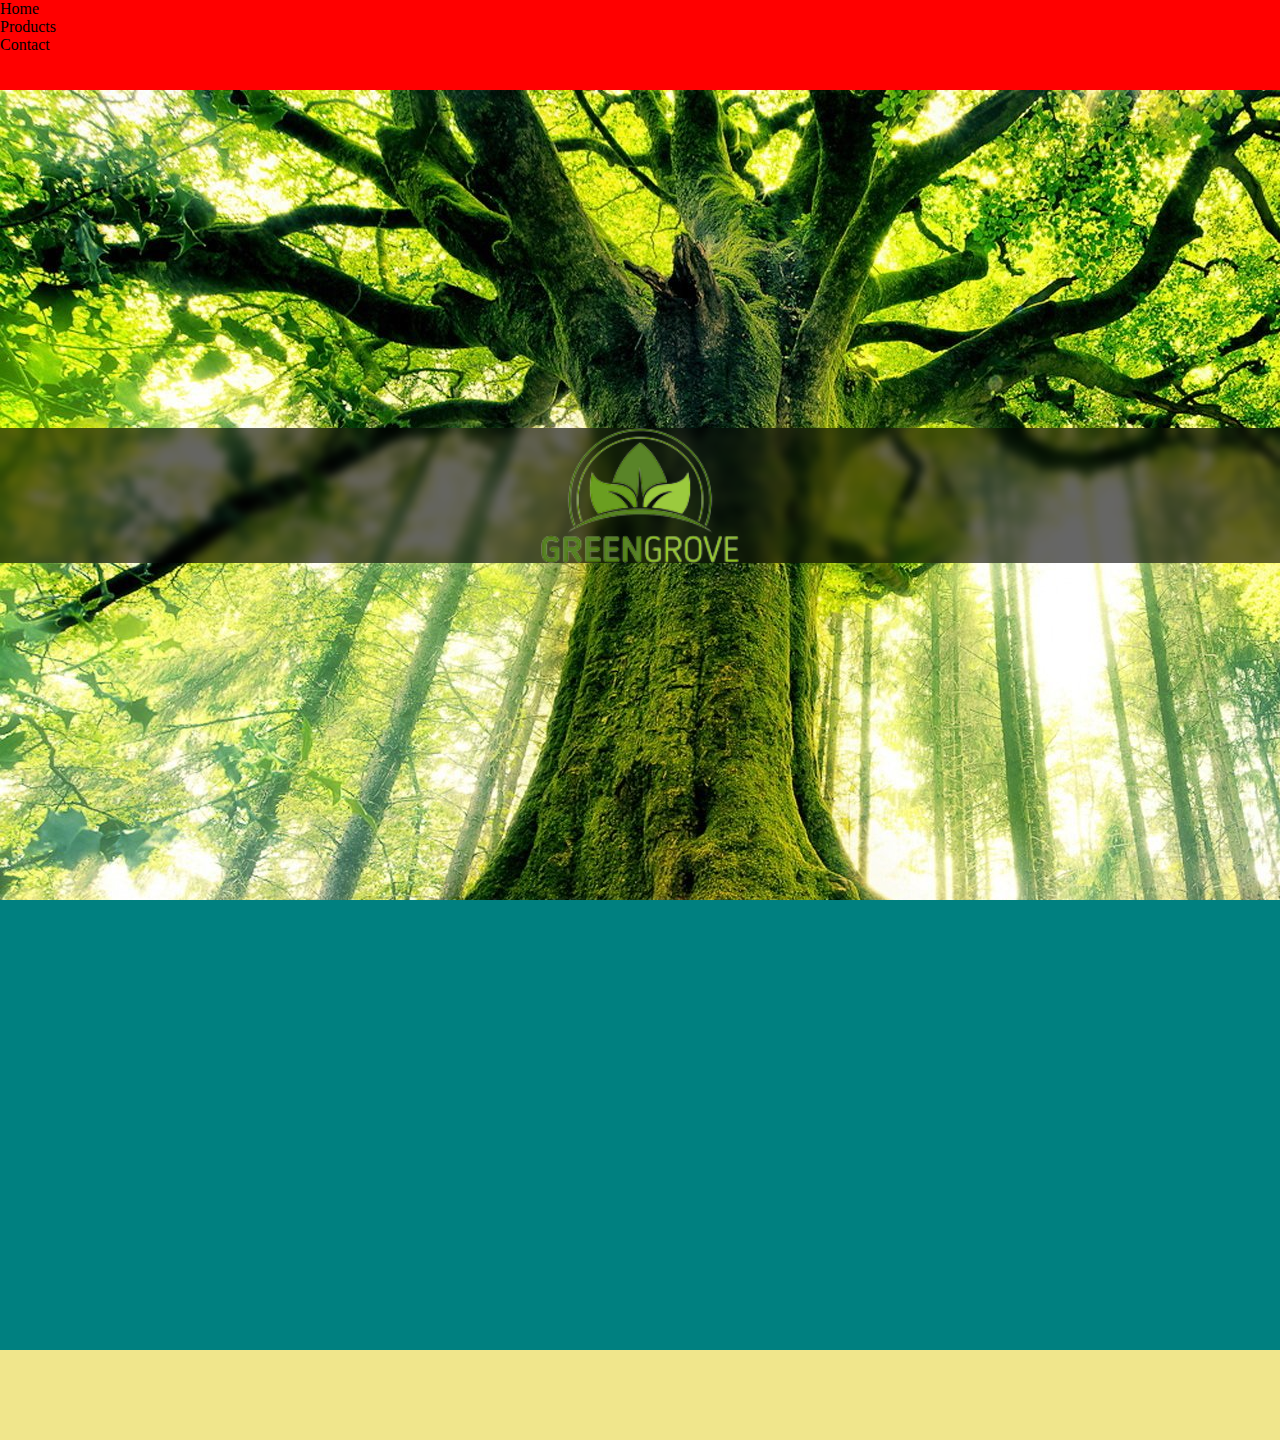
==== index.html @ 433d73db "Started With Homepage" ====
<!DOCTYPE html>
<html lang="en">
<head>
    <meta charset="UTF-8">
    <meta http-equiv="X-UA-Compatible" content="IE=edge">
    <meta name="viewport" content="width=device-width, initial-scale=1.0">
    <title>GreenGrove</title>
    <link rel="stylesheet" href="css/css.css">
</head>
<body>
    <div id="wrapper">
        <nav>
            <div class="home">Home</div>
            <div class="products">Products</div>
            <div class="contact">Contact</div>
        </nav>
        <header>
            <div class="blured">
                <img src="img/logo.png" alt="GreenGrove">
            </div>
        </header>
        <main>
            <section class="section1"></section>
            <section class="section2"></section>
            <section class="section3"></section>
        </main>
        <footer></footer>
    </div>
</body>
</html>
---- css/css.css ----
body{
    margin: 0;
    overflow-x: hidden;
}
#wrapper{
    height: calc(100vh);
    width: calc(100vw);
    display: grid;
    grid-template-columns: 100vw;
    grid-template-rows: 10vh 90vh 50vh 10vh;
    grid-template-areas: 
    'nav'
    'hd'
    'mn'
    'ft';
}

nav{
    grid-area: nav;
    background-color: red;
}

header{
    grid-area: hd;
    background-color: blue;
    object-fit: cover;
    background-image: url(../img/tree.png);
    display: flex;
    align-items: center;
}
.blured{
    width: 100%;
    height: 15vh;
    background: rgba( 0, 0, 0, 0.6 );
    backdrop-filter: blur(5px);
    display: flex;
    justify-content: center;
}

main{
    grid-area: mn;
    background-color: teal;
}

footer{
    grid-area: ft;
    background-color: khaki;
}
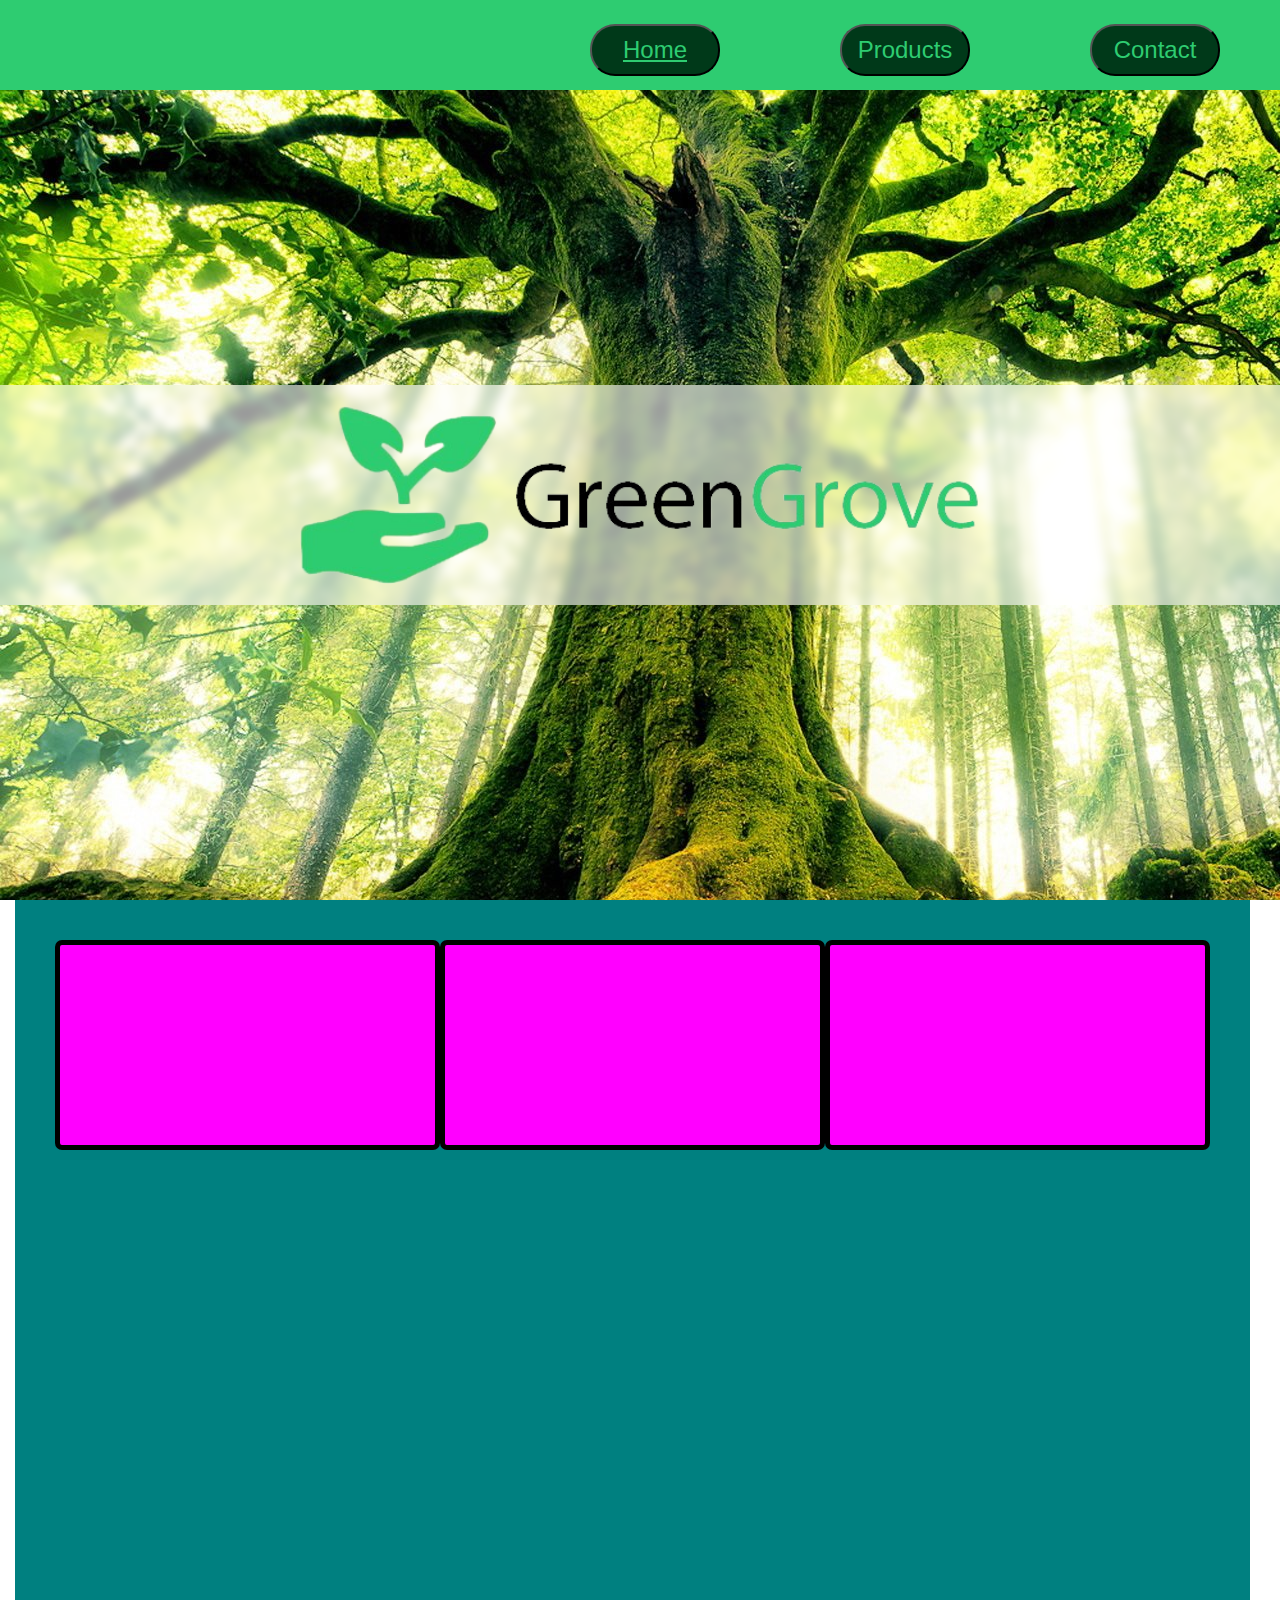
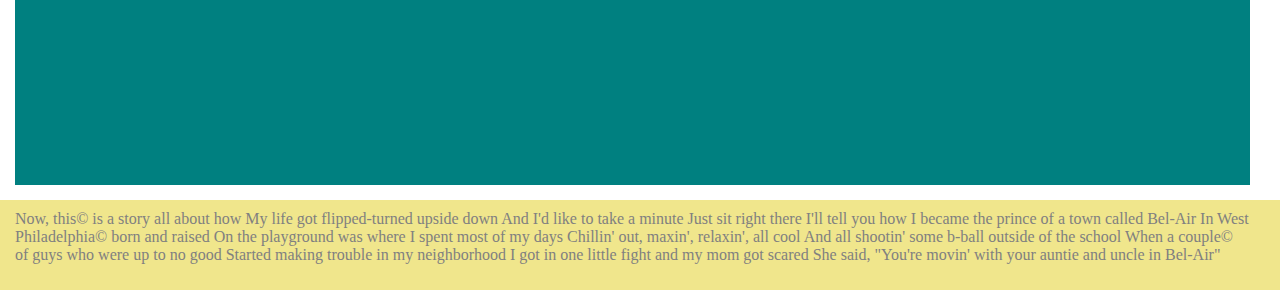
==== commit efb94634: "Jobbar på Products" ====
--- a/index.html
+++ b/index.html
@@ -5,18 +5,18 @@
     <meta http-equiv="X-UA-Compatible" content="IE=edge">
     <meta name="viewport" content="width=device-width, initial-scale=1.0">
     <title>GreenGrove</title>
-    <link rel="stylesheet" href="css/css.css">
+    <link rel="stylesheet" href="css/index.css">
 </head>
 <body>
     <div id="wrapper">
         <nav>
-            <div class="home">Home</div>
-            <div class="products">Products</div>
-            <div class="contact">Contact</div>
+            <a href="index.html"><button class="home" >Home</button></a>
+            <a href="products.html"><button class="products" >Products</button></a>
+            <a href="contact.html"><button class="contact" >Contact</button></a>
         </nav>
         <header>
             <div class="blured">
-                <img src="img/logo.png" alt="GreenGrove">
+                <img src="img/logo1-removebg-preview.png" alt="GreenGrove">
             </div>
         </header>
         <main>
@@ -24,7 +24,19 @@
             <section class="section2"></section>
             <section class="section3"></section>
         </main>
-        <footer></footer>
+        <footer>Now, this© is a story all about how
+            My life got flipped-turned upside down
+            And I'd like to take a minute
+            Just sit right there
+            I'll tell you how I became the prince of a town called Bel-Air
+            In West Philadelphia© born and raised
+            On the playground was where I spent most of my days
+            Chillin' out, maxin', relaxin', all cool
+            And all shootin' some b-ball outside of the school
+            When a couple© of guys who were up to no good
+            Started making trouble in my neighborhood
+            I got in one little fight and my mom got scared
+            She said, "You're movin' with your auntie and uncle in Bel-Air"</footer>
     </div>
 </body>
 </html>--- a/css/index.css
+++ b/css/index.css
@@ -0,0 +1,91 @@
+body{
+    margin: 0;
+    overflow-x: hidden;
+    background-image: url(../img/tree.png);
+    background-attachment: fixed;
+}
+#wrapper{
+    height: calc(100vh);
+    width: calc(100vw);
+    display: grid;
+    grid-template-columns: 100vw;
+    grid-template-rows: 10vh 90vh 100vh 10vh;
+    grid-template-areas: 
+    'nav'
+    'hd'
+    'mn'
+    'ft';
+}
+
+nav{
+    grid-area: nav;
+    background-color: #2ecc71;
+    font-size: 3rem;
+    display: flex;
+    justify-content: right;
+    align-items: center;
+}
+
+button{
+    height: auto;
+    padding: 10px;
+    width: 130px;
+    font-size: 1.5rem;
+    border-radius: 25px;
+    margin-left: 60px;
+    margin-right: 60px;
+    background-color: #003919;
+    color: #2ecc71;
+}
+
+button:hover{
+    background-color: blue;
+    font-weight: 600;
+}
+
+.home{
+    text-decoration: underline;
+}
+
+header{
+    grid-area: hd;
+    object-fit: cover;
+    display: flex;
+    align-items: center;
+}
+.blured{
+    width: 100%;
+    height: 20vh;
+    background: rgba( 255, 255, 255, 0.6 );
+    backdrop-filter: blur(5px);
+    display: flex;
+    justify-content: center;
+    padding: 20px;
+}
+
+main{
+    grid-area: mn;
+    background-color: teal;
+    padding: 40px;
+    display: flex;
+    margin-left: 15px;
+    margin-right: 30px;
+    margin-bottom: 15px;
+}
+
+footer{
+    grid-area: ft;
+    background-color: khaki;
+    color: grey;
+    padding-left: 15px;
+    padding-right: 30px;
+    padding-top: 10px;
+}
+
+section{
+    background-color: magenta;
+    width: 33%;
+    height: 200px;
+    border-radius: 7px;
+    border: solid black 5px;
+}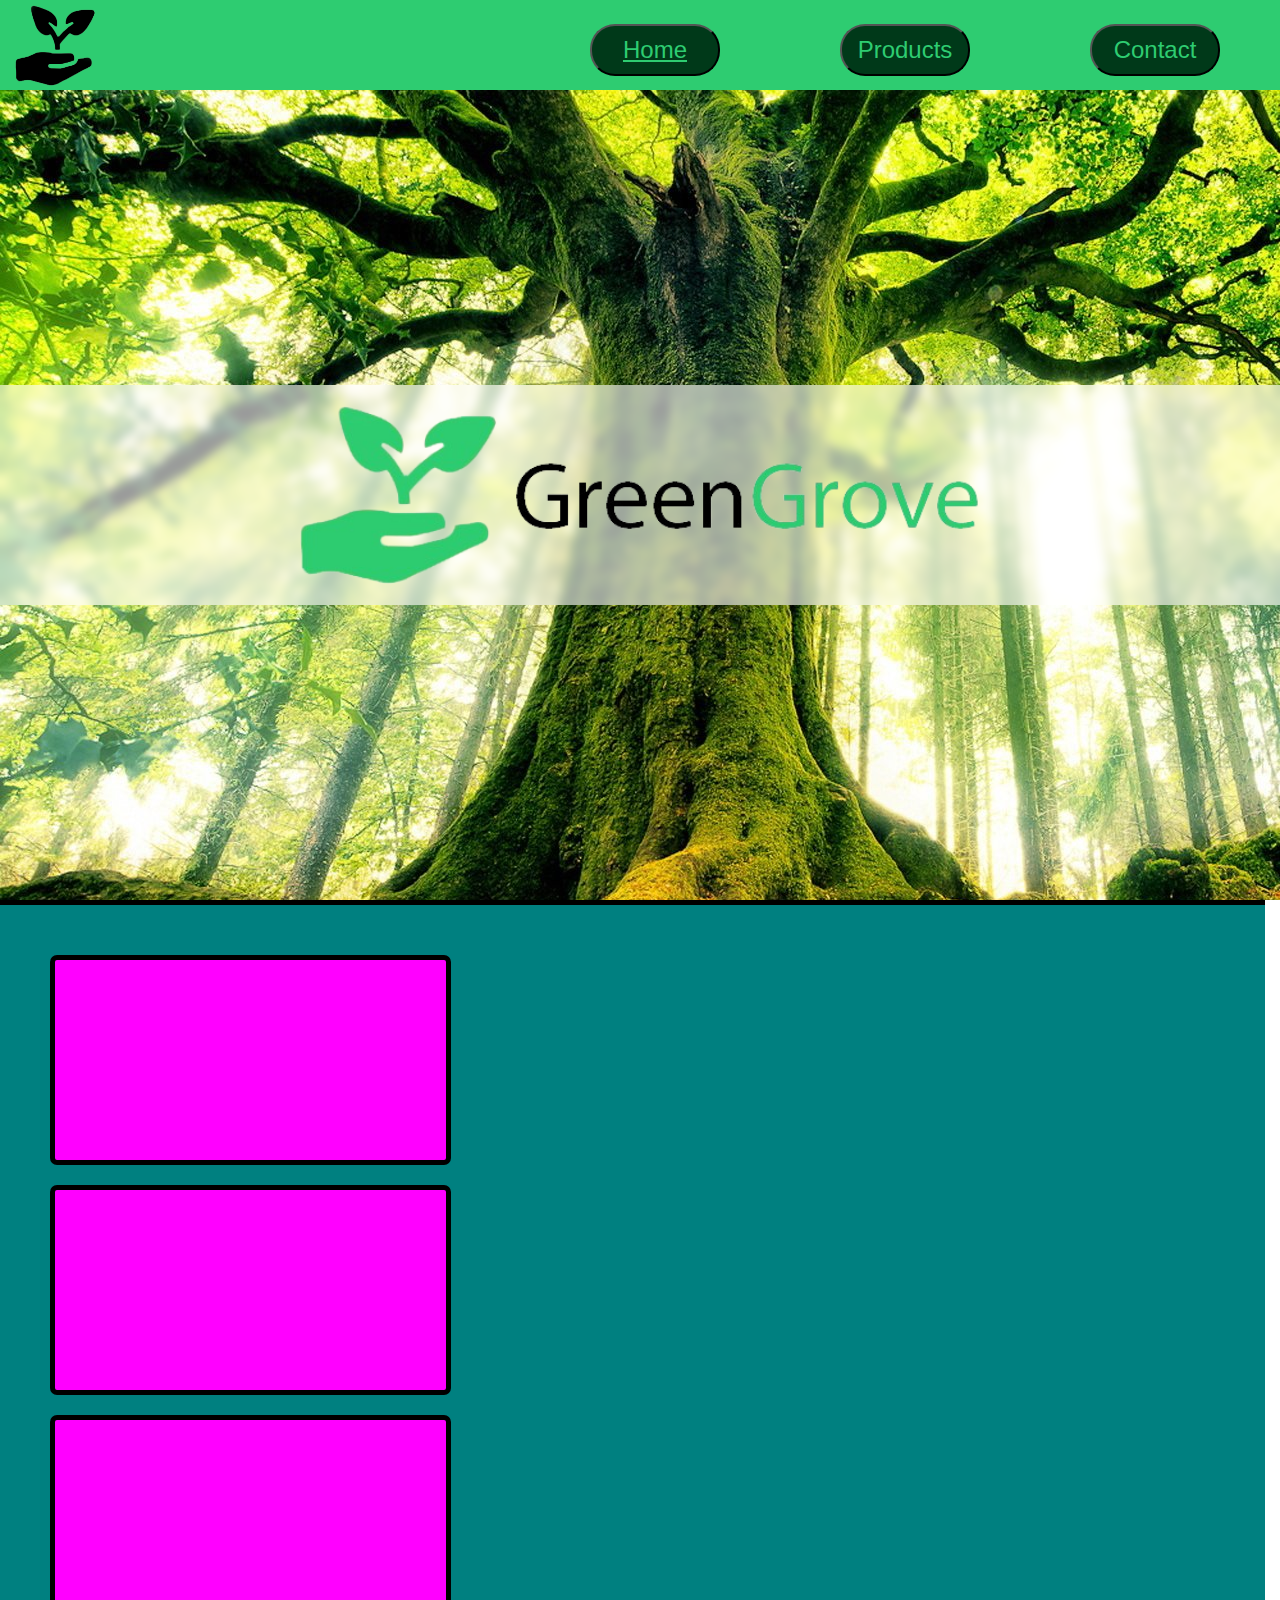
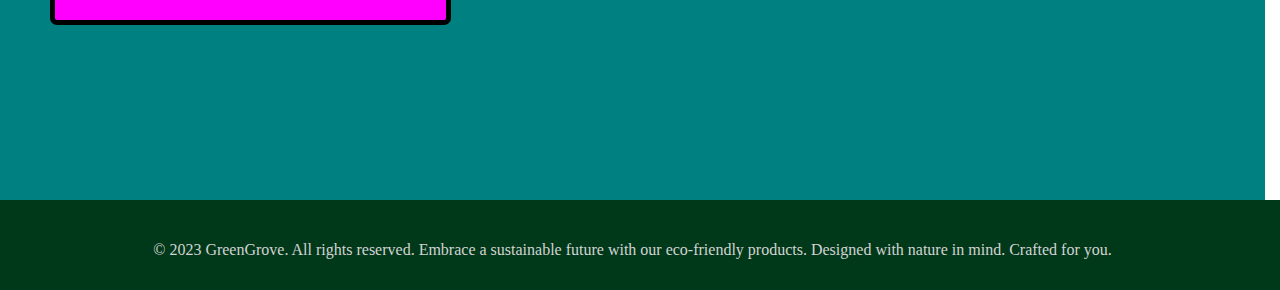
==== commit 94226f7c: "Almost finished products" ====
--- a/index.html
+++ b/index.html
@@ -8,6 +8,7 @@
     <link rel="stylesheet" href="css/index.css">
 </head>
 <body>
+    <img src="img/symbol.png" alt="logo" class="symbol">
     <div id="wrapper">
         <nav>
             <a href="index.html"><button class="home" >Home</button></a>
@@ -24,19 +25,10 @@
             <section class="section2"></section>
             <section class="section3"></section>
         </main>
-        <footer>Now, this© is a story all about how
-            My life got flipped-turned upside down
-            And I'd like to take a minute
-            Just sit right there
-            I'll tell you how I became the prince of a town called Bel-Air
-            In West Philadelphia© born and raised
-            On the playground was where I spent most of my days
-            Chillin' out, maxin', relaxin', all cool
-            And all shootin' some b-ball outside of the school
-            When a couple© of guys who were up to no good
-            Started making trouble in my neighborhood
-            I got in one little fight and my mom got scared
-            She said, "You're movin' with your auntie and uncle in Bel-Air"</footer>
+        <footer>© 2023 GreenGrove. All rights reserved. 
+            Embrace a sustainable future with our eco-friendly 
+            products. Designed with nature in mind. Crafted for you.
+        </footer>
     </div>
 </body>
 </html>--- a/css/index.css
+++ b/css/index.css
@@ -4,6 +4,16 @@
     background-image: url(../img/tree.png);
     background-attachment: fixed;
 }
+
+.symbol{
+    height: 9vh;
+    width: 9vh;
+    z-index: 0;
+    position: absolute;
+    left: 15px;
+    top: 5px;
+}
+
 #wrapper{
     height: calc(100vh);
     width: calc(100vw);
@@ -68,15 +78,18 @@
     background-color: teal;
     padding: 40px;
     display: flex;
-    margin-left: 15px;
-    margin-right: 30px;
-    margin-bottom: 15px;
+    flex-direction: column;
+    margin-right: 15px;
+    border-top: 5px solid black;
 }
 
 footer{
+    display: flex;
+    justify-content: center;
+    align-items: center;
     grid-area: ft;
-    background-color: khaki;
-    color: grey;
+    background-color: #003919;
+    color: lightgrey;
     padding-left: 15px;
     padding-right: 30px;
     padding-top: 10px;
@@ -88,4 +101,5 @@
     height: 200px;
     border-radius: 7px;
     border: solid black 5px;
+    margin: 10px;
 }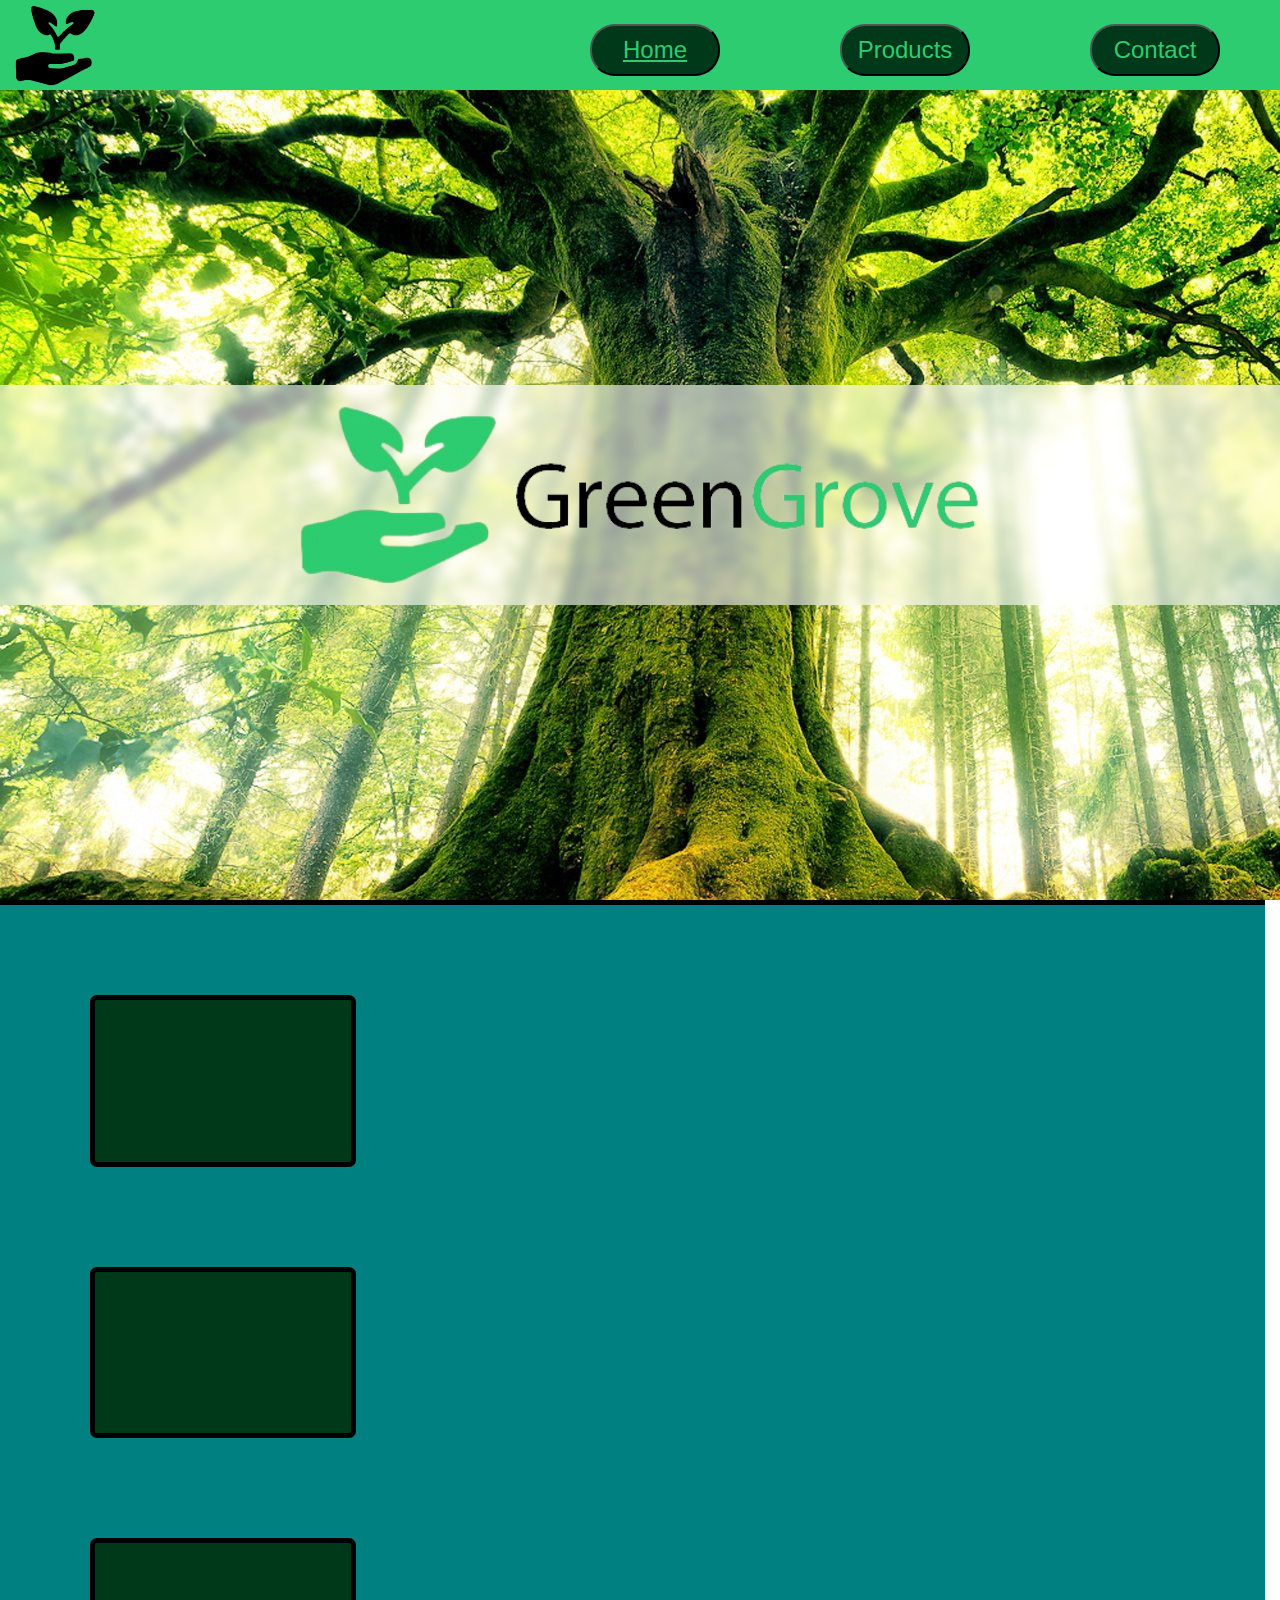
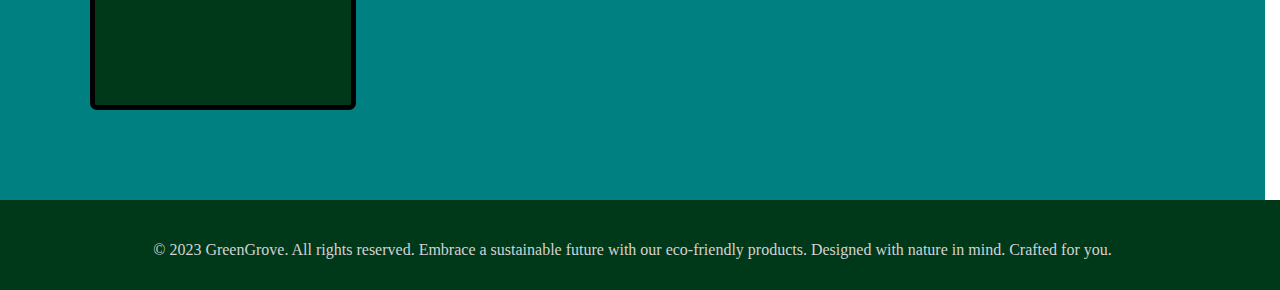
==== commit a6327017: "Combined product/index CSS files" ====
--- a/index.html
+++ b/index.html
@@ -9,18 +9,18 @@
 </head>
 <body>
     <img src="img/symbol.png" alt="logo" class="symbol">
-    <div id="wrapper">
-        <nav>
+    <div id="wrapperIndex">
+        <nav class="navIndex">
             <a href="index.html"><button class="home" >Home</button></a>
-            <a href="products.html"><button class="products" >Products</button></a>
-            <a href="contact.html"><button class="contact" >Contact</button></a>
+            <a href="products.html"><button>Products</button></a>
+            <a href="contact.html"><button>Contact</button></a>
         </nav>
-        <header>
+        <header class="hdIndex">
             <div class="blured">
                 <img src="img/logo1-removebg-preview.png" alt="GreenGrove">
             </div>
         </header>
-        <main>
+        <main class="mnIndex">
             <section class="section1"></section>
             <section class="section2"></section>
             <section class="section3"></section>
--- a/css/index.css
+++ b/css/index.css
@@ -1,3 +1,4 @@
+/* HOME PAGE */
 body{
     margin: 0;
     overflow-x: hidden;
@@ -14,21 +15,21 @@
     top: 5px;
 }
 
-#wrapper{
+#wrapperIndex{
     height: calc(100vh);
     width: calc(100vw);
     display: grid;
     grid-template-columns: 100vw;
     grid-template-rows: 10vh 90vh 100vh 10vh;
     grid-template-areas: 
-    'nav'
-    'hd'
-    'mn'
+    'navIndex'
+    'hdIndex'
+    'mnIndex'
     'ft';
 }
 
-nav{
-    grid-area: nav;
+.navIndex{
+    grid-area: navIndex;
     background-color: #2ecc71;
     font-size: 3rem;
     display: flex;
@@ -57,8 +58,8 @@
     text-decoration: underline;
 }
 
-header{
-    grid-area: hd;
+.hdIndex{
+    grid-area: hdIndex;
     object-fit: cover;
     display: flex;
     align-items: center;
@@ -73,8 +74,8 @@
     padding: 20px;
 }
 
-main{
-    grid-area: mn;
+.mnIndex{
+    grid-area: mnIndex;
     background-color: teal;
     padding: 40px;
     display: flex;
@@ -102,4 +103,95 @@
     border-radius: 7px;
     border: solid black 5px;
     margin: 10px;
-}+}
+/* ////////////////////////////////////////////// */
+/* PRODUCTS PAGE */
+
+body{
+    margin: 0;
+    overflow-x: hidden;
+}
+#wrapperProducts{
+    height: calc(100vh);
+    width: calc(100vw);
+    display: grid;
+    grid-template-columns: 100vw;
+    grid-template-rows: 10vh 20vh 1fr 10vh;
+    grid-template-areas: 
+    'navProducts'
+    'hdProducts'
+    'mnProducts'
+    'ft';
+}
+
+.navProducts{
+    grid-area: navProducts;
+    background-color: #2ecc71;
+    font-size: 3rem;
+    display: flex;
+    justify-content: right;
+    align-items: center;
+}
+
+.products{
+    text-decoration: underline;
+}
+
+.hdProducts{
+    grid-area: hdProducts;
+    background-color: blue;
+    font-size: 3rem;
+    text-align: center;
+}
+
+.mnProducts{
+    grid-area: mnProducts;
+    background-color: teal;
+    display: flex;
+    justify-content: space-evenly;
+    flex-wrap: wrap;
+}
+
+/* CARD FOR EACH PRODUCT */
+section {
+    background-color: #003919;
+    width: 20vw;
+    height: 60vh;
+    margin: 50px;
+    text-align: center;
+    display: flex;
+    justify-content: center;
+    flex-direction: column;
+    border: solid black 5px;
+}
+
+section h1 {
+    height: 10%;
+    font-size: 1.75rem;
+    line-height: 1;
+}
+
+section img {
+    height: 50%;
+    width: auto;
+}
+
+section p {
+    height: 30%;
+    font-size: 1.3rem;
+}
+
+section h2 {
+    height: 10%;
+    font-size: 1.75rem;
+}
+
+section h2, p, h1{
+    display: flex;
+    align-items: center;
+    justify-content: center;
+    margin: 0;
+    background-color: #2ecc71;
+}
+/* ////////////////////////////////////////////// */
+/* CONTACT PAGE */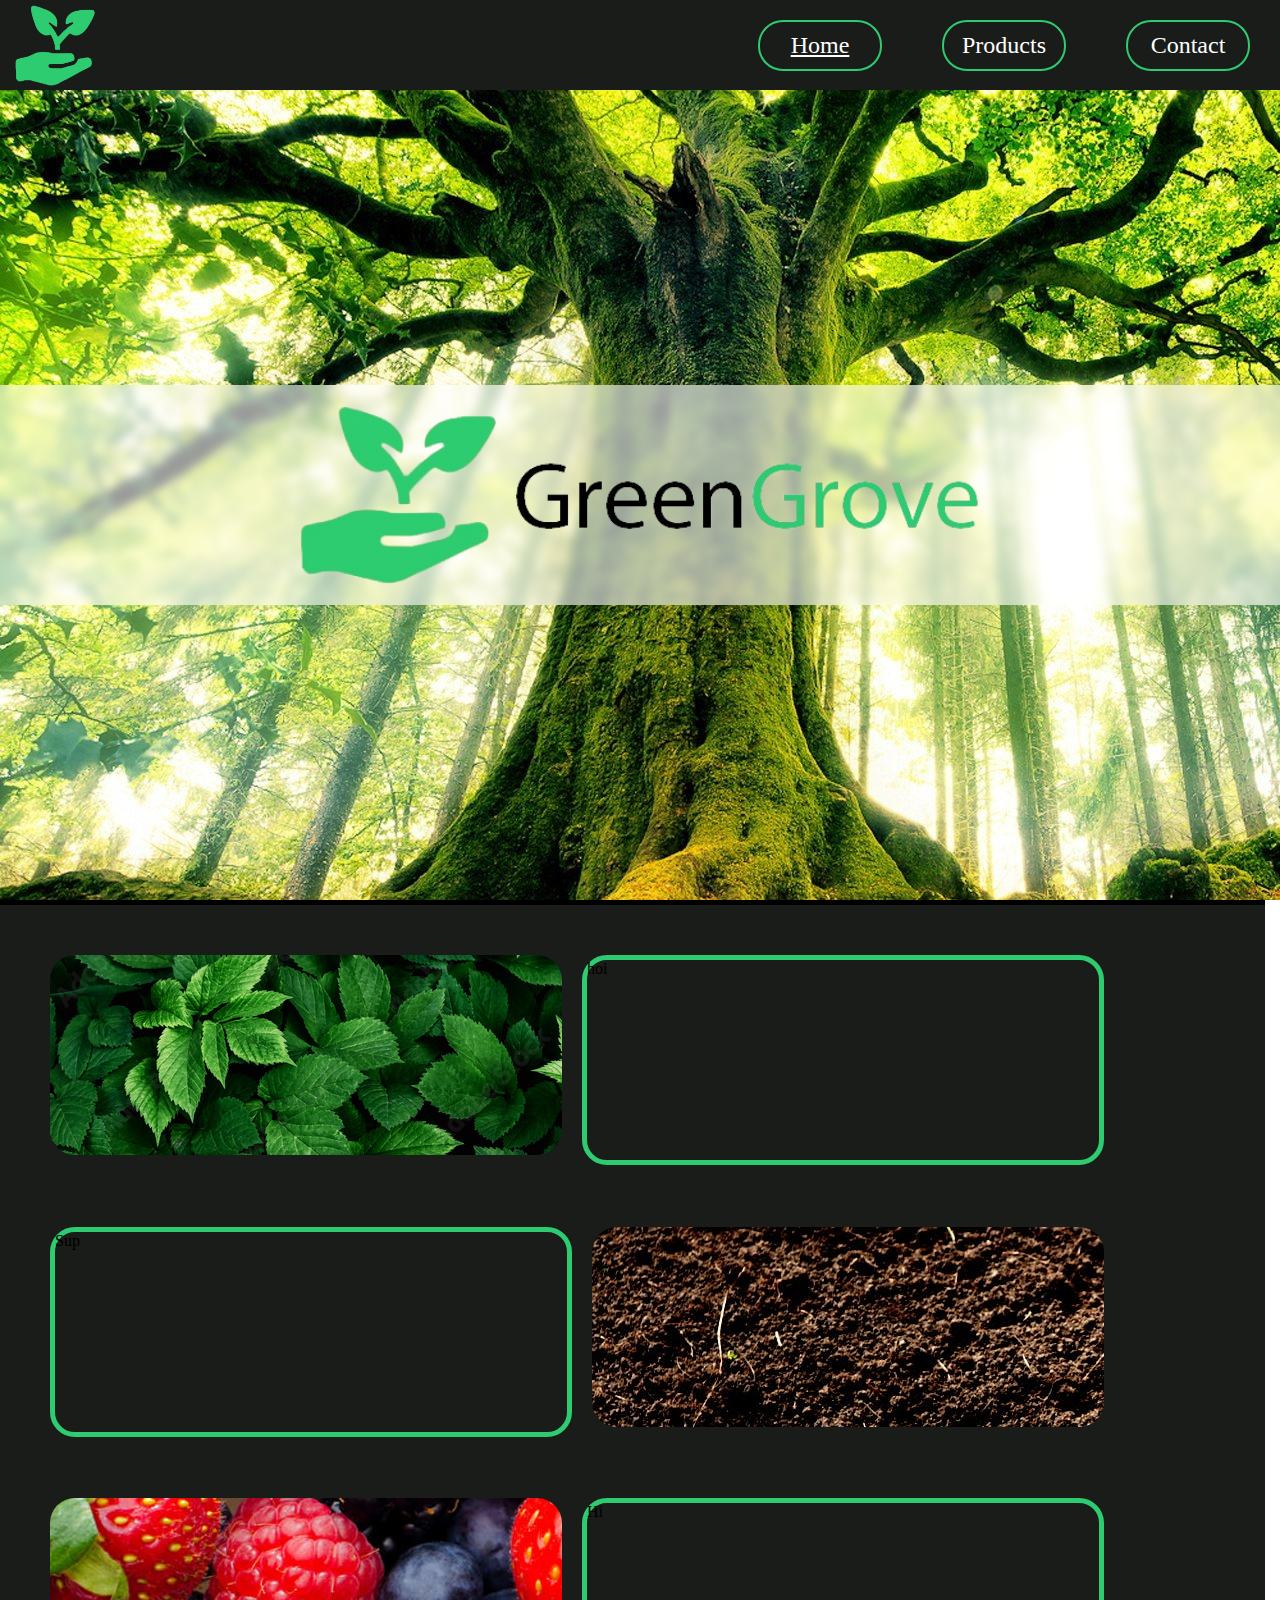
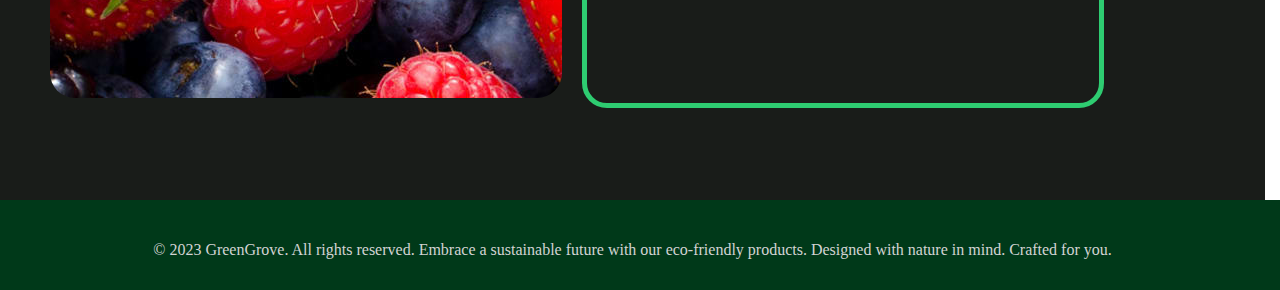
==== commit 5238d6a7: "Almost done only index left" ====
--- a/index.html
+++ b/index.html
@@ -11,9 +11,9 @@
     <img src="img/symbol.png" alt="logo" class="symbol">
     <div id="wrapperIndex">
         <nav class="navIndex">
-            <a href="index.html"><button class="home" >Home</button></a>
-            <a href="products.html"><button>Products</button></a>
-            <a href="contact.html"><button>Contact</button></a>
+            <a href="index.html" class="home">Home</a>
+            <a href="products.html">Products</a>
+            <a href="contact.html">Contact</a>
         </nav>
         <header class="hdIndex">
             <div class="blured">
@@ -21,11 +21,15 @@
             </div>
         </header>
         <main class="mnIndex">
-            <section class="section1"></section>
-            <section class="section2"></section>
-            <section class="section3"></section>
+            <section class="sectionIndex section1"></section>
+            <div class="text1">hoi</div>
+            <section class="sectionIndex section2"></section>
+            <div class="text2">Sup</div>
+            <section class="sectionIndex section3"></section>
+            <div class="text3">Hi</div>
         </main>
-        <footer>© 2023 GreenGrove. All rights reserved. 
+        <footer>
+            © 2023 GreenGrove. All rights reserved. 
             Embrace a sustainable future with our eco-friendly 
             products. Designed with nature in mind. Crafted for you.
         </footer>
--- a/css/index.css
+++ b/css/index.css
@@ -30,28 +30,42 @@
 
 .navIndex{
     grid-area: navIndex;
-    background-color: #2ecc71;
+    background-color: #191c19;
     font-size: 3rem;
     display: flex;
     justify-content: right;
     align-items: center;
 }
 
-button{
+a {
     height: auto;
     padding: 10px;
-    width: 130px;
-    font-size: 1.5rem;
-    border-radius: 25px;
-    margin-left: 60px;
-    margin-right: 60px;
-    background-color: #003919;
-    color: #2ecc71;
-}
-
-button:hover{
-    background-color: blue;
-    font-weight: 600;
+    width: 100px;
+    font-size: 1.5rem;
+    border-radius: 25px;
+    border: 2px solid #2ecc71;
+    margin-left: 30px;
+    margin-right: 30px;
+    background-color: #191c19;
+    color: #ffff;
+    text-align: center;
+    text-decoration: none;
+}
+
+a:hover {
+    height: auto;
+    padding: 10px;
+    width: 100px;
+    font-size: 1.5rem;
+    border-radius: 25px;
+    margin-left: 30px;
+    margin-right: 30px;
+    background-color: #003919;
+    color: #ffff;
+    text-align: center;
+    text-decoration: none;
+    border: 2px solid #2ecc71;
+    color: #2ecc71;
 }
 
 .home{
@@ -76,12 +90,49 @@
 
 .mnIndex{
     grid-area: mnIndex;
-    background-color: teal;
+    background-color: #191c19;
     padding: 40px;
     display: flex;
-    flex-direction: column;
+    flex-wrap: wrap;
     margin-right: 15px;
     border-top: 5px solid black;
+}
+
+.sectionIndex{
+    background-color: magenta;
+    width: 40vw;
+    height: 200px;
+    border-radius: 25px;
+    margin: 10px;
+}
+
+.section1{
+    order: 1;
+    background-image: url(../img/leaves.jpg);
+}
+.section2{
+    order: 4;
+    background-image: url(../img/dirt.jpg);
+}
+.section3{
+    order: 5;
+    background-image: url(../img/berries.jpg);
+}
+.text1{
+    order: 2;
+}
+.text2{
+    order: 3;
+}
+.text3{
+    order: 6;
+}
+.text1, .text2, .text3{
+    width: 40vw;
+    height: 200px;
+    border-radius: 25px;
+    border: 5px solid #2ecc71;
+    margin: 10px;
 }
 
 footer{
@@ -96,14 +147,6 @@
     padding-top: 10px;
 }
 
-section{
-    background-color: magenta;
-    width: 33%;
-    height: 200px;
-    border-radius: 7px;
-    border: solid black 5px;
-    margin: 10px;
-}
 /* ////////////////////////////////////////////// */
 /* PRODUCTS PAGE */
 
@@ -118,80 +161,219 @@
     grid-template-columns: 100vw;
     grid-template-rows: 10vh 20vh 1fr 10vh;
     grid-template-areas: 
-    'navProducts'
+    'navIndex'
     'hdProducts'
     'mnProducts'
     'ft';
 }
 
-.navProducts{
-    grid-area: navProducts;
-    background-color: #2ecc71;
-    font-size: 3rem;
-    display: flex;
-    justify-content: right;
-    align-items: center;
-}
-
 .products{
     text-decoration: underline;
 }
 
 .hdProducts{
     grid-area: hdProducts;
-    background-color: blue;
-    font-size: 3rem;
-    text-align: center;
+    background-color: #003919;
+    color: #2ecc71;
+    font-size: 5rem;
+    display: flex;
+    justify-content: center;
+    align-items: center;
 }
 
 .mnProducts{
     grid-area: mnProducts;
-    background-color: teal;
+    background-color: #191c19;
     display: flex;
     justify-content: space-evenly;
     flex-wrap: wrap;
 }
 
 /* CARD FOR EACH PRODUCT */
-section {
-    background-color: #003919;
+.sectionProducts {
     width: 20vw;
     height: 60vh;
     margin: 50px;
-    text-align: center;
     display: flex;
     justify-content: center;
     flex-direction: column;
-    border: solid black 5px;
-}
-
-section h1 {
+    color: #ffff;
+    border: solid 5px;
+    border-radius: 20px;
+    border-color: #2ecc71;
+}
+
+.sectionProducts:hover h2{
+    color: #2ecc71;
+}
+
+.sectionProducts h1 {
     height: 10%;
     font-size: 1.75rem;
     line-height: 1;
-}
-
-section img {
+    display: flex;
+    align-items: center;
+    justify-content: center;
+    margin: 0;
+}
+
+.sectionProducts img {
     height: 50%;
     width: auto;
-}
-
-section p {
+    margin: 10px;
+}
+
+.sectionProducts p {
     height: 30%;
     font-size: 1.3rem;
-}
-
-section h2 {
+    display: flex;
+    margin: 0;
+    color: #ffff;
+    margin-left: 20px;
+}
+
+.sectionProducts h2 {
     height: 10%;
     font-size: 1.75rem;
-}
-
-section h2, p, h1{
-    display: flex;
-    align-items: center;
-    justify-content: center;
-    margin: 0;
-    background-color: #2ecc71;
+    display: flex;
+    align-items: center;
+    margin: 0;
+    color: #ffff;
+    margin-left: 20px;
 }
 /* ////////////////////////////////////////////// */
-/* CONTACT PAGE */+/* CONTACT PAGE */
+
+#wrapperContact{
+    height: calc(100vh);
+    width: calc(100vw);
+    display: grid;
+    grid-template-columns: 50vw 50vw;
+    grid-template-rows: 10vh 10vh 80vh 10vh;
+    grid-template-areas: 
+    'navIndex navIndex'
+    'hdContact asContact'
+    'mnContact asContact'
+    'ft ft';
+}
+
+.contact{
+    text-decoration: underline;
+}
+
+.hdContact{
+    grid-area: hdContact;
+    background-color: #003919;
+    color: #2ecc71;
+    display: flex;
+    justify-content: center;
+    align-items: center;
+    font-size: 2rem;
+}
+
+.asContact{
+    grid-area: asContact;
+    backdrop-filter: blur(5px);
+    display: flex;
+    justify-content: center;
+    align-items: center;
+}
+
+.information{
+    width: 40vw;
+    height: 80vh;
+    border: solid 5px;
+    border-radius: 20px;
+    border-color: #2ecc71;
+    background-color: #191c19;
+    color: #ffff;
+    padding-left: 20px;
+    display: flex;
+    flex-wrap: wrap;
+    font-size: 1.5rem;
+}
+.Name{
+    width: 48%;
+}
+.smallInput{
+    width: 87.5%;
+    font-size: 1.5rem;
+}
+
+.otherInput{
+    width: 90%;
+    font-size: 1.5rem;
+}
+.largeInput{
+    width: 100%;
+    font-size: 1.5rem;
+}
+.msgTextBox{
+    width: 100%;
+    font-size: 1.5rem;
+    height: 6rem;
+    background-color: #191c19;
+    border: none;
+    border-bottom: #2ecc71 3px solid;
+    color: white;
+    outline: none;
+}
+
+input{
+    background-color: #191c19;
+    border: none;
+    border-bottom: #2ecc71 3px solid;
+    color: white;
+    outline: none;
+}
+
+button{
+    height: 50px;
+    width: 100px;
+    font-size: 1.5rem;
+    border: 2px solid #2ecc71;
+    border-radius: 25px;
+    color: white;
+    background-color: #191c19;
+}
+button:hover{
+    height: 50px;
+    width: 100px;
+    font-size: 1.5rem;
+    border: 2px solid #2ecc71;
+    border-radius: 25px;
+    color: #2ecc71;
+    background-color: #003919;
+}
+
+.mnContact{
+    grid-area: mnContact;
+    background-color: #191c19;
+    display: flex;
+    flex-direction: column;
+    align-items: center;
+    justify-content: space-evenly;
+}
+
+.sectionContact{
+    width: 70%;
+    height: 35%;
+    background-color:#191c19;
+    border: solid 5px;
+    border-radius: 20px;
+    border-color: #2ecc71; 
+    padding: 20px;
+    box-sizing: border-box;
+    color: #ffff;
+}
+
+.contactText{
+    font-size: 1.3rem;
+    margin: 0;
+}
+li{
+    font-size: 1.2rem;
+}
+h2{
+    margin: 0;
+}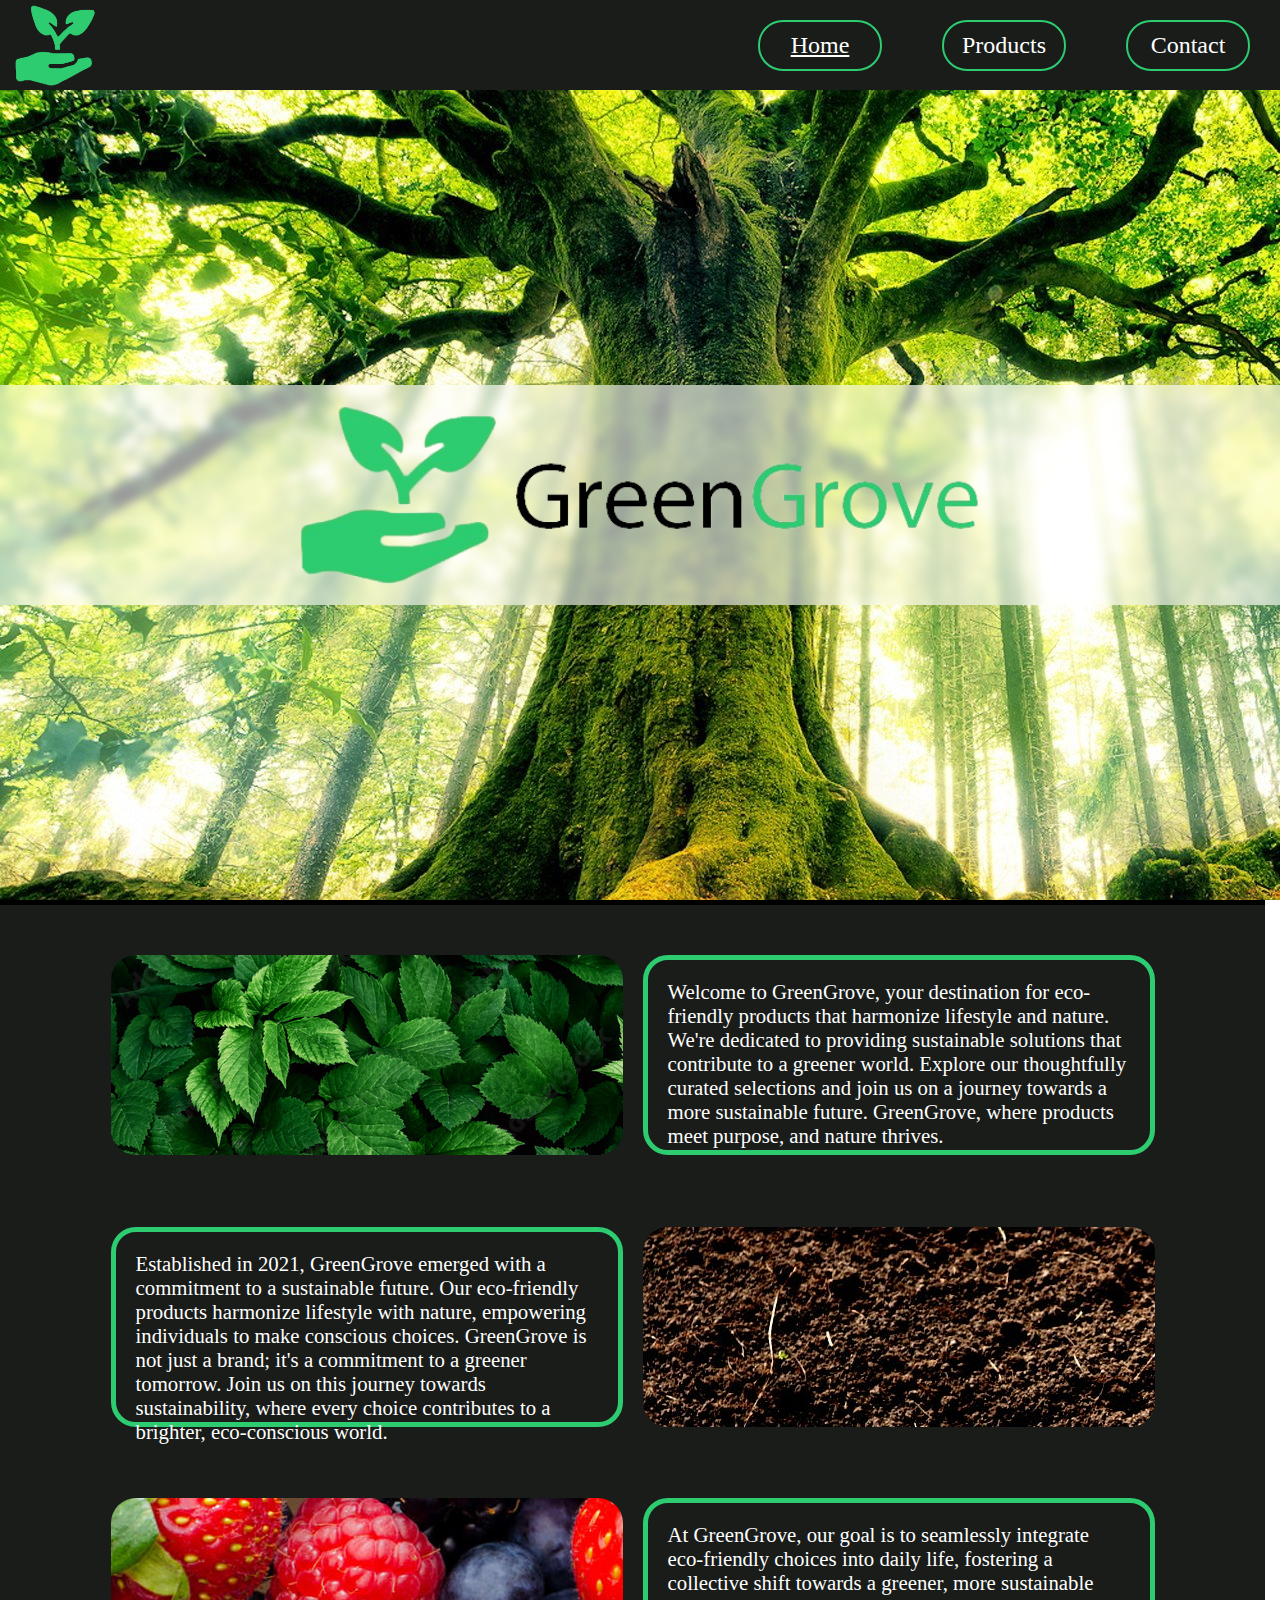
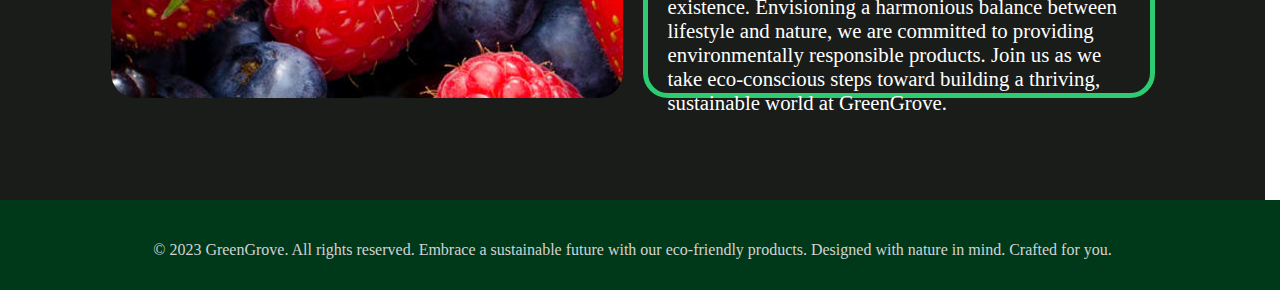
==== commit 7a036c74: "Done" ====
--- a/index.html
+++ b/index.html
@@ -22,11 +22,34 @@
         </header>
         <main class="mnIndex">
             <section class="sectionIndex section1"></section>
-            <div class="text1">hoi</div>
+            <div class="text1">
+                <p>
+                    Welcome to GreenGrove, your destination for eco-friendly products that 
+                    harmonize lifestyle and nature. We're dedicated to providing sustainable solutions that 
+                    contribute to a greener world. Explore our thoughtfully curated selections and join us 
+                    on a journey towards a more sustainable future. GreenGrove, where products meet purpose, and nature thrives.
+                </p>
+            </div>
             <section class="sectionIndex section2"></section>
-            <div class="text2">Sup</div>
+            <div class="text2">
+                <p>
+                    Established in 2021, GreenGrove emerged with a commitment to a sustainable 
+                    future. Our eco-friendly products harmonize lifestyle with nature, 
+                    empowering individuals to make conscious choices. GreenGrove is not just a 
+                    brand; it's a commitment to a greener tomorrow. Join us on this journey 
+                    towards sustainability, where every choice contributes to a brighter, eco-conscious world.
+                </p>
+            </div>
             <section class="sectionIndex section3"></section>
-            <div class="text3">Hi</div>
+            <div class="text3">
+                <p>
+                    At GreenGrove, our goal is to seamlessly integrate eco-friendly choices into daily life,
+                     fostering a collective shift towards a greener, more sustainable existence. Envisioning a 
+                     harmonious balance between lifestyle and nature, we are committed to providing environmentally 
+                     responsible products. Join us as we take eco-conscious steps toward building a thriving, sustainable
+                      world at GreenGrove.
+                </p>
+            </div>
         </main>
         <footer>
             © 2023 GreenGrove. All rights reserved. 
--- a/css/index.css
+++ b/css/index.css
@@ -96,10 +96,10 @@
     flex-wrap: wrap;
     margin-right: 15px;
     border-top: 5px solid black;
+    justify-content: center;
 }
 
 .sectionIndex{
-    background-color: magenta;
     width: 40vw;
     height: 200px;
     border-radius: 25px;
@@ -133,6 +133,13 @@
     border-radius: 25px;
     border: 5px solid #2ecc71;
     margin: 10px;
+    padding: 20px;
+    box-sizing: border-box;
+    color: #ffff;
+    font-size: 1.3rem;
+}
+p{
+    margin: 0;
 }
 
 footer{
